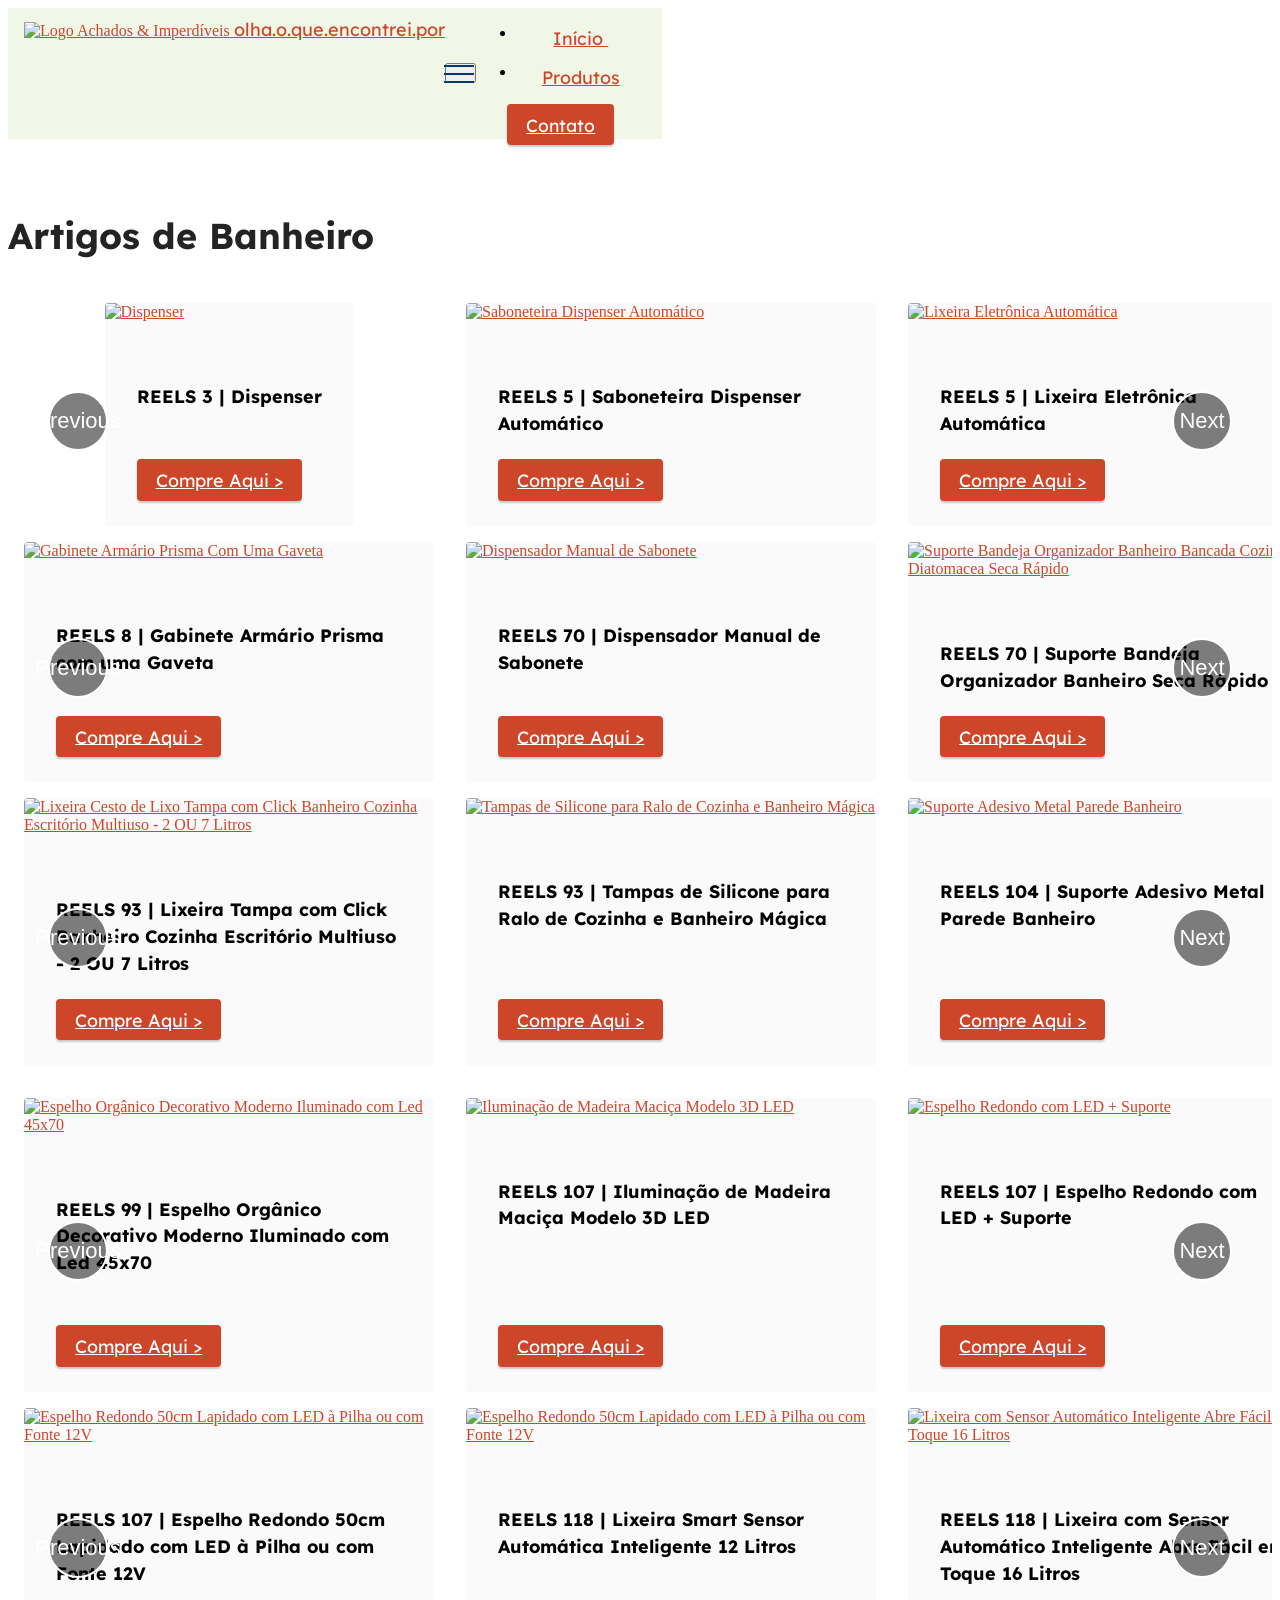
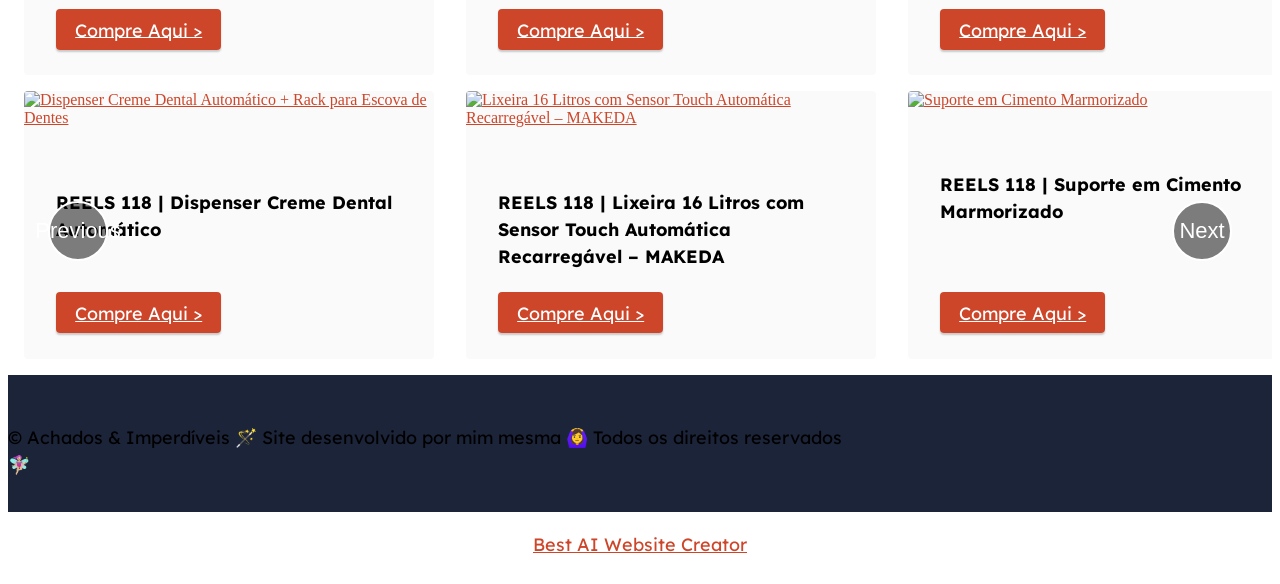
==== banheiro.html @ f6f1e936 "create github pages" ====
<!DOCTYPE html>
<html  >
<head>
  <!-- Site made with Mobirise Website Builder v5.9.13, https://mobirise.com -->
  <meta charset="UTF-8">
  <meta http-equiv="X-UA-Compatible" content="IE=edge">
  <meta name="generator" content="Mobirise v5.9.13, mobirise.com">
  <meta name="viewport" content="width=device-width, initial-scale=1, minimum-scale=1">
  <link rel="shortcut icon" href="assets/images/logo-ajuda-inspirada-96x96.jpeg" type="image/x-icon">
  <meta name="description" content="">
  
  
  <title>Banheiro</title>
  <link rel="stylesheet" href="assets/web/assets/mobirise-icons2/mobirise2.css">
  <link rel="stylesheet" href="assets/web/assets/mobirise-icons-bold/mobirise-icons-bold.css">
  <link rel="stylesheet" href="assets/bootstrap/css/bootstrap.min.css">
  <link rel="stylesheet" href="assets/bootstrap/css/bootstrap-grid.min.css">
  <link rel="stylesheet" href="assets/bootstrap/css/bootstrap-reboot.min.css">
  <link rel="stylesheet" href="assets/dropdown/css/style.css">
  <link rel="stylesheet" href="assets/socicon/css/styles.css">
  <link rel="stylesheet" href="assets/theme/css/style.css">
  <link href="assets/fonts/style.css" rel="stylesheet">
  <link rel="preload" href="https://fonts.googleapis.com/css?family=Lexend:100,200,300,400,500,600,700,800,900&display=swap" as="style" onload="this.onload=null;this.rel='stylesheet'">
  <noscript><link rel="stylesheet" href="https://fonts.googleapis.com/css?family=Lexend:100,200,300,400,500,600,700,800,900&display=swap"></noscript>
  <link rel="preload" as="style" href="assets/mobirise/css/mbr-additional.css?v=Akysnv"><link rel="stylesheet" href="assets/mobirise/css/mbr-additional.css?v=Akysnv" type="text/css">

  
  
  
</head>
<body>
  
  <section data-bs-version="5.1" class="menu menu3 cid-uh9i0EoOH8" once="menu" id="menu3-8e">
    
    <nav class="navbar navbar-dropdown navbar-expand-lg">
        <div class="container">
            <div class="navbar-brand">
                <span class="navbar-logo">
                    <a href="loja.html">
                        <img src="assets/images/foto-de-perfil-155x155.png" alt="Logo Achados &amp; Imperdíveis" style="height: 4.6rem;">
                    </a>
                </span>
                <span class="navbar-caption-wrap"><a class="navbar-caption text-primary display-5" href="loja.html#header1-i">olha.o.que.encontrei.por</a></span>
            </div>
            <button class="navbar-toggler" type="button" data-toggle="collapse" data-bs-toggle="collapse" data-target="#navbarSupportedContent" data-bs-target="#navbarSupportedContent" aria-controls="navbarNavAltMarkup" aria-expanded="false" aria-label="Toggle navigation">
                <div class="hamburger">
                    <span></span>
                    <span></span>
                    <span></span>
                    <span></span>
                </div>
            </button>
            <div class="collapse navbar-collapse" id="navbarSupportedContent">
                <ul class="navbar-nav nav-dropdown" data-app-modern-menu="true"><li class="nav-item"><a class="nav-link link text-primary display-7" href="loja.html#header1-i"><span class="mbrib-home mbr-iconfont mbr-iconfont-btn"></span>Início&nbsp;</a></li>
                    <li class="nav-item"><a class="nav-link link text-primary display-7" href="loja.html#features2-7y"><span class="mobi-mbri mobi-mbri-search mbr-iconfont mbr-iconfont-btn"></span>Produtos</a></li></ul>
                <div class="icons-menu">
                    <a class="iconfont-wrapper" href="https://www.facebook.com/profile.php?id=61561128892875" target="_blank">
                        <span class="p-2 mbr-iconfont socicon-facebook socicon"></span>
                    </a>
                    <a class="iconfont-wrapper" href="https://www.tiktok.com/@olha.o.que.encontrei.por" target="_blank">
                        <span class="p-2 mbr-iconfont socicon-tiktok socicon"></span>
                    </a>
                    <a class="iconfont-wrapper" href="https://www.instagram.com/olha.o.que.encontrei.por/" target="_blank">
                        <span class="p-2 mbr-iconfont socicon-instagram socicon"></span>
                    </a>
                    
                </div>
                <div class="navbar-buttons mbr-section-btn"><a class="btn btn-primary display-4" href="loja.html#contacts2-7x">Contato</a></div>
            </div>
        </div>
    </nav>
</section>

<section data-bs-version="5.1" class="slider4 mbr-embla cid-uhdHK4WmVm" id="slider4-8n">
    
    
    <div class="position-relative text-center">
        <div class="mbr-section-head">
            <h4 class="mbr-section-title mbr-fonts-style align-center mb-0 display-2">
                <strong>Artigos de Banheiro</strong></h4>
            
        </div>
        <div class="embla mt-4" data-skip-snaps="true" data-align="center" data-contain-scroll="trimSnaps" data-auto-play-interval="5" data-draggable="true">
            <div class="embla__viewport container-fluid">
                <div class="embla__container">
                    <div class="embla__slide slider-image item" style="margin-left: 1rem; margin-right: 1rem;">
                        <div class="slide-content">
                            <div class="item-wrapper">
                                <div class="item-img">
                                    
                                <a href="banheiro.html"><img src="assets/images/reel-3-dispenser-800x800.jpg" alt="Dispenser " data-slide-to="0" data-bs-slide-to="0"></a></div>
                            </div>
                            <div class="item-content">
                                <h5 class="item-title mbr-fonts-style display-7"><strong>REELS 3 | Dispenser</strong></h5>
                                
                                
                            </div>
                            <div class="mbr-section-btn item-footer mt-2"><a href="https://shopee.com.br/product/822342009/23292463855?uls_trackid=505bba8500cl&utm_campaign=-&utm_content=----&utm_medium=affiliates&utm_source=an_18386360314&utm_term=bdh58r6mh5ur" class="btn btn-primary item-btn display-7" target="_blank">Compre Aqui &gt;</a></div>
                        </div>
                    </div>
                    <div class="embla__slide slider-image item" style="margin-left: 1rem; margin-right: 1rem;">
                        <div class="slide-content">
                            <div class="item-wrapper">
                                <div class="item-img">
                                    
                                <a href="banheiro.html"><img src="assets/images/reel-5-saboneteira-dispenser-800x800.jpg" alt="Saboneteira Dispenser Automático" data-slide-to="1" data-bs-slide-to="1"></a></div>
                            </div>
                            <div class="item-content">
                                <h5 class="item-title mbr-fonts-style display-7"><strong>REELS 5 | Saboneteira Dispenser Automático</strong></h5>
                                
                                
                            </div>
                            <div class="mbr-section-btn item-footer mt-2"><a href="https://s.shopee.com.br/606aJGH5vE" class="btn btn-primary item-btn display-7" target="_blank">Compre Aqui &gt;</a></div>
                        </div>
                    </div>
                    <div class="embla__slide slider-image item" style="margin-left: 1rem; margin-right: 1rem;">
                        <div class="slide-content">
                            <div class="item-wrapper">
                                <div class="item-img">
                                    
                                <a href="banheiro.html"><img src="assets/images/reel-5-lixeira-eletrnica-automtica-800x800.jpg" alt="Lixeira Eletrônica Automática " data-slide-to="2" data-bs-slide-to="2"></a></div>
                            </div>
                            <div class="item-content">
                                <h5 class="item-title mbr-fonts-style display-7"><strong>REELS 5 | Lixeira Eletrônica Automática&nbsp;</strong></h5>
                                
                                
                            </div>
                            <div class="mbr-section-btn item-footer mt-2"><a href="https://s.shopee.com.br/7pZMg9Uivg" class="btn btn-primary item-btn display-7" target="_blank">Compre Aqui &gt;</a></div>
                        </div>
                    </div><div class="embla__slide slider-image item" style="margin-left: 1rem; margin-right: 1rem;">
                        <div class="slide-content">
                            <div class="item-wrapper">
                                <div class="item-img">
                                    
                                <a href="banheiro.html"><img src="assets/images/reel-43-prateleira-de-banheiro-premium-retangular-prateleira-banheiro-porta-800x800.jpg" alt="Lixeira Eletrônica Automática " data-slide-to="3" data-bs-slide-to="3"></a></div>
                            </div>
                            <div class="item-content">
                                <h5 class="item-title mbr-fonts-style display-7"><strong>REELS 43 | Prateleira Premium&nbsp; Retangular&nbsp;</strong></h5>
                                
                                
                            </div>
                            <div class="mbr-section-btn item-footer mt-2"><a href="https://s.shopee.com.br/A9wYV46pV4" class="btn btn-primary item-btn display-7" target="_blank">Compre Aqui &gt;</a></div>
                        </div>
                    </div>
                    
                </div>
            </div>
            <button class="embla__button embla__button--prev">
                <span class="mobi-mbri mobi-mbri-arrow-prev mbr-iconfont" aria-hidden="true"></span>
                <span class="sr-only visually-hidden visually-hidden">Previous</span>
            </button>
            <button class="embla__button embla__button--next">
                <span class="mobi-mbri mobi-mbri-arrow-next mbr-iconfont" aria-hidden="true"></span>
                <span class="sr-only visually-hidden visually-hidden">Next</span>
            </button>
        </div>
    </div>
</section>

<section data-bs-version="5.1" class="slider4 mbr-embla cid-uhdOCndmWg" id="slider4-8p">
    
    
    <div class="position-relative text-center">
        
        <div class="embla mt-4" data-skip-snaps="true" data-align="center" data-contain-scroll="trimSnaps" data-auto-play-interval="5" data-draggable="true">
            <div class="embla__viewport container-fluid">
                <div class="embla__container">
                    <div class="embla__slide slider-image item" style="margin-left: 1rem; margin-right: 1rem;">
                        <div class="slide-content">
                            <div class="item-wrapper">
                                <div class="item-img">
                                    
                                <a href="banheiro.html"><img src="assets/images/reel-8-gabinete-armrio-prisma-com-uma-gaveta-1000x1000.jpg" alt="Gabinete Armário Prisma Com Uma Gaveta " data-slide-to="0" data-bs-slide-to="0"></a></div>
                            </div>
                            <div class="item-content">
                                <h5 class="item-title mbr-fonts-style display-7"><strong>REELS 8 | Gabinete Armário Prisma com uma Gaveta&nbsp;</strong></h5>
                                
                                
                            </div>
                            <div class="mbr-section-btn item-footer mt-2"><a href="https://s.shopee.com.br/3q268D8091" class="btn btn-primary item-btn display-7" target="_blank">Compre Aqui &gt;</a></div>
                        </div>
                    </div><div class="embla__slide slider-image item" style="margin-left: 1rem; margin-right: 1rem;">
                        <div class="slide-content">
                            <div class="item-wrapper">
                                <div class="item-img">
                                    
                                <a href="banheiro.html" target="false"></a><a href="banheiro.html"><img src="assets/images/reel-70-dispensador-manual-de-sabonete-lquido-shampoo-multifuncional-suporte-parede-para-banheiro-cozinha-601x601.jpg" alt="Dispensador Manual de Sabonete " data-slide-to="1" data-bs-slide-to="1"></a></div>
                            </div>
                            <div class="item-content">
                                <h5 class="item-title mbr-fonts-style display-7"><strong>REELS 70 | Dispensador Manual de Sabonete&nbsp;</strong></h5>
                                
                                
                            </div>
                            <div class="mbr-section-btn item-footer mt-2"><a href="https://s.shopee.com.br/5fUPESbk4z " class="btn btn-primary item-btn display-7" target="_blank">Compre Aqui &gt;</a></div>
                        </div>
                    </div><div class="embla__slide slider-image item" style="margin-left: 1rem; margin-right: 1rem;">
                        <div class="slide-content">
                            <div class="item-wrapper">
                                <div class="item-img">
                                    
                                <a href="banheiro.html" target="false"></a><a href="banheiro.html" target="false"></a><a href="banheiro.html"><img src="assets/images/reel-70-suporte-bandeja-organizador-banheiro-bancada-cozinha-diatomacea-seca-rpido-601x601.jpg" alt="Suporte Bandeja Organizador Banheiro Bancada Cozinha Diatomacea Seca Rápido " data-slide-to="2" data-bs-slide-to="2"></a></div>
                            </div>
                            <div class="item-content">
                                <h5 class="item-title mbr-fonts-style display-7"><strong>REELS 70 | Suporte Bandeja Organizador Banheiro Seca Rápido&nbsp;</strong></h5>
                                
                                
                            </div>
                            <div class="mbr-section-btn item-footer mt-2"><a href="https://s.shopee.com.br/5KrYpqd0kx" class="btn btn-primary item-btn display-7" target="_blank">Compre Aqui &gt;</a></div>
                        </div>
                    </div><div class="embla__slide slider-image item" style="margin-left: 1rem; margin-right: 1rem;">
                        <div class="slide-content">
                            <div class="item-wrapper">
                                <div class="item-img">
                                    
                                <a href="banheiro.html" target="false"></a><a href="banheiro.html" target="false"></a><a href="banheiro.html" target="false"></a><a href="banheiro.html"><img src="assets/images/reel-84-tapete-de-banheiro-microfibra-bolinha-antiderrapante-macarro-saida-box-lavavel-a-maquina-601x601.jpg" alt="Tapete Microfibra Bolinha Antiderrapante " data-slide-to="3" data-bs-slide-to="3"></a></div>
                            </div>
                            <div class="item-content">
                                <h5 class="item-title mbr-fonts-style display-7"><strong>REELS 84 | Tapete Microfibra Bolinha Antiderrapante&nbsp;</strong></h5>
                                
                                
                            </div>
                            <div class="mbr-section-btn item-footer mt-2"><a href="https://s.shopee.com.br/9pK7zuQrxK" class="btn btn-primary item-btn display-7" target="_blank">Compre Aqui &gt;</a></div>
                        </div>
                    </div>
                    
                    
                    
                </div>
            </div>
            <button class="embla__button embla__button--prev">
                <span class="mobi-mbri mobi-mbri-arrow-prev mbr-iconfont" aria-hidden="true"></span>
                <span class="sr-only visually-hidden visually-hidden">Previous</span>
            </button>
            <button class="embla__button embla__button--next">
                <span class="mobi-mbri mobi-mbri-arrow-next mbr-iconfont" aria-hidden="true"></span>
                <span class="sr-only visually-hidden visually-hidden">Next</span>
            </button>
        </div>
    </div>
</section>

<section data-bs-version="5.1" class="slider4 mbr-embla cid-ujGu30vDfX" id="slider4-b3">
    
    
    <div class="position-relative text-center">
        
        <div class="embla mt-4" data-skip-snaps="true" data-align="center" data-contain-scroll="trimSnaps" data-auto-play-interval="5" data-draggable="true">
            <div class="embla__viewport container-fluid">
                <div class="embla__container">
                    <div class="embla__slide slider-image item" style="margin-left: 1rem; margin-right: 1rem;">
                        <div class="slide-content">
                            <div class="item-wrapper">
                                <div class="item-img">
                                    
                                <a href="banheiro.html"><img src="assets/images/reel-93-lixeira-cesto-de-lixo-tampa-com-click-banheiro-cozinha-escritrio-multiuso-2-ou-7-litros-1000x1000.jpg" alt="Lixeira Cesto de Lixo Tampa com Click Banheiro Cozinha Escritório Multiuso - 2 OU 7 Litros " data-slide-to="0" data-bs-slide-to="0"></a></div>
                            </div>
                            <div class="item-content">
                                <h5 class="item-title mbr-fonts-style display-7"><strong>REELS 93 | Lixeira Tampa com Click Banheiro Cozinha Escritório Multiuso - 2 OU 7 Litros&nbsp;</strong></h5>
                                
                                
                            </div>
                            <div class="mbr-section-btn item-footer mt-2"><a href="https://s.shopee.com.br/1LLe8QYQ6h" class="btn btn-primary item-btn display-7" target="_blank">Compre Aqui &gt;</a></div>
                        </div>
                    </div>
                    <div class="embla__slide slider-image item" style="margin-left: 1rem; margin-right: 1rem;">
                        <div class="slide-content">
                            <div class="item-wrapper">
                                <div class="item-img">
                                    
                                <a href="banheiro.html"><img src="assets/images/reel-93-tampas-de-silicone-para-ralo-de-cozinha-e-banheiro-magica-4673-287x287.jpg" alt="Tampas de Silicone para Ralo de Cozinha e Banheiro Mágica " data-slide-to="1" data-bs-slide-to="1"></a></div>
                            </div>
                            <div class="item-content">
                                <h5 class="item-title mbr-fonts-style display-7"><strong>REELS 93 | Tampas de Silicone para Ralo de Cozinha e Banheiro Mágica&nbsp;</strong></h5>
                                
                                
                            </div>
                            <div class="mbr-section-btn item-footer mt-2"><a href="https://s.shopee.com.br/1B2Dw7Z3Rg" class="btn btn-primary item-btn display-7" target="_blank">Compre Aqui &gt;</a></div>
                        </div>
                    </div><div class="embla__slide slider-image item" style="margin-left: 1rem; margin-right: 1rem;">
                        <div class="slide-content">
                            <div class="item-wrapper">
                                <div class="item-img">
                                    
                                <a href="banheiro.html" target="false"></a><a href="banheiro.html"><img src="assets/images/reel-104-prateleira-adesivo-suporte-metal-parede-banheiro-shampoo-287x287.jpg" alt="Suporte Adesivo Metal Parede Banheiro " data-slide-to="2" data-bs-slide-to="2"></a></div>
                            </div>
                            <div class="item-content">
                                <h5 class="item-title mbr-fonts-style display-7"><strong>REELS 104 | Suporte Adesivo Metal Parede Banheiro&nbsp;</strong></h5>
                                
                                
                            </div>
                            <div class="mbr-section-btn item-footer mt-2"><a href="https://s.shopee.com.br/1LLmTUgFkn" class="btn btn-primary item-btn display-7" target="_blank">Compre Aqui &gt;</a></div>
                        </div>
                    </div><div class="embla__slide slider-image item" style="margin-left: 1rem; margin-right: 1rem;">
                        <div class="slide-content">
                            <div class="item-wrapper">
                                <div class="item-img">
                                    
                                <a href="banheiro.html" target="false"></a><a href="banheiro.html" target="false"></a><a href="banheiro.html"><img src="assets/images/reel-107-kit-3-cestos-organizadores-de-bambu-multiuso-com-forro-287x287.jpg" alt="Kit 3 Cestos Organizadores de Bambu Multiuso com Forro  " data-slide-to="3" data-bs-slide-to="3"></a></div>
                            </div>
                            <div class="item-content">
                                <h5 class="item-title mbr-fonts-style display-7"><strong>REELS 107 | Kit 3 Cestos Organizadores de Bambu Multiuso com Forro&nbsp;&nbsp;</strong></h5>
                                
                                
                            </div>
                            <div class="mbr-section-btn item-footer mt-2"><a href="https://s.shopee.com.br/700AzCoXhC" class="btn btn-primary item-btn display-7" target="_blank">Compre Aqui &gt;</a></div>
                        </div>
                    </div>
                    
                    
                </div>
            </div>
            <button class="embla__button embla__button--prev">
                <span class="mobi-mbri mobi-mbri-arrow-prev mbr-iconfont" aria-hidden="true"></span>
                <span class="sr-only visually-hidden visually-hidden">Previous</span>
            </button>
            <button class="embla__button embla__button--next">
                <span class="mobi-mbri mobi-mbri-arrow-next mbr-iconfont" aria-hidden="true"></span>
                <span class="sr-only visually-hidden visually-hidden">Next</span>
            </button>
        </div>
    </div>
</section>

<section data-bs-version="5.1" class="slider4 mbr-embla cid-ujGtTC5VLA" id="slider4-b2">
    
    
    <div class="position-relative text-center">
        
        <div class="embla mt-4" data-skip-snaps="true" data-align="center" data-contain-scroll="trimSnaps" data-auto-play-interval="5" data-draggable="true">
            <div class="embla__viewport container-fluid">
                <div class="embla__container">
                    <div class="embla__slide slider-image item" style="margin-left: 1rem; margin-right: 1rem;">
                        <div class="slide-content">
                            <div class="item-wrapper">
                                <div class="item-img">
                                    
                                <a href="banheiro.html"><img src="assets/images/reel-99-espelho-orgnico-decorativo-moderno-iluminado-com-led-45x70-769x769.jpg" alt="Espelho Orgânico Decorativo Moderno Iluminado com Led 45x70 " data-slide-to="0" data-bs-slide-to="0"></a></div>
                            </div>
                            <div class="item-content">
                                <h5 class="item-title mbr-fonts-style display-7"><strong>REELS 99 | Espelho Orgânico Decorativo Moderno Iluminado com Led 45x70&nbsp;</strong></h5>
                                
                                
                            </div>
                            <div class="mbr-section-btn item-footer mt-2"><a href="https://s.shopee.com.br/8zl8sHK7eA" class="btn btn-primary item-btn display-7" target="_blank">Compre Aqui &gt;</a></div>
                        </div>
                    </div><div class="embla__slide slider-image item" style="margin-left: 1rem; margin-right: 1rem;">
                        <div class="slide-content">
                            <div class="item-wrapper">
                                <div class="item-img">
                                    
                                <a href="banheiro.html" target="false"></a><a href="banheiro.html"><img src="assets/images/reel-107-iluminao-de-madeira-macia-modelo-3d-design-de-iluminao-led-lmpada-de-cogumelo-tablet-2312260-769x769.jpg" alt="Iluminação de Madeira Maciça Modelo 3D LED" data-slide-to="1" data-bs-slide-to="1"></a></div>
                            </div>
                            <div class="item-content">
                                <h5 class="item-title mbr-fonts-style display-7"><strong>REELS 107 | Iluminação de Madeira Maciça Modelo 3D LED</strong></h5>
                                
                                
                            </div>
                            <div class="mbr-section-btn item-footer mt-2"><a href="https://s.shopee.com.br/7UwRa7mdgL" class="btn btn-primary item-btn display-7" target="_blank">Compre Aqui &gt;</a></div>
                        </div>
                    </div><div class="embla__slide slider-image item" style="margin-left: 1rem; margin-right: 1rem;">
                        <div class="slide-content">
                            <div class="item-wrapper">
                                <div class="item-img">
                                    
                                <a href="banheiro.html" target="false"></a><a href="banheiro.html" target="false"></a><a href="banheiro.html"><img src="assets/images/reel-107-espelho-redondo-com-led-para-maquiagem-banheiro-suporte-769x1025.jpg" alt="Espelho Redondo com LED + Suporte" data-slide-to="2" data-bs-slide-to="2"></a></div>
                            </div>
                            <div class="item-content">
                                <h5 class="item-title mbr-fonts-style display-7"><strong>REELS 107 | Espelho Redondo com LED + Suporte</strong></h5>
                                
                                
                            </div>
                            <div class="mbr-section-btn item-footer mt-2"><a href="https://s.shopee.com.br/7AJbBVnuMF" class="btn btn-primary item-btn display-7" target="_blank">Compre Aqui &gt;</a></div>
                        </div>
                    </div><div class="embla__slide slider-image item" style="margin-left: 1rem; margin-right: 1rem;">
                        <div class="slide-content">
                            <div class="item-wrapper">
                                <div class="item-img">
                                    
                                <a href="banheiro.html" target="false"></a><a href="banheiro.html" target="false"></a><a href="banheiro.html" target="false"></a><a href="banheiro.html"><img src="assets/images/reel-118-xiaomi-goodbaba-escova-de-limpeza-vassoura-eltrica-sem-fio-769x769.jpg" alt="Xiaomi Goodbaba Escova Elétrica sem Fio Recarregável Esterilização UV Mop Hurricane Spin Scrubber " data-slide-to="3" data-bs-slide-to="3"></a></div>
                            </div>
                            <div class="item-content">
                                <h5 class="item-title mbr-fonts-style display-7"><strong>REELS 118 | Xiaomi Goodbaba Escova Elétrica sem Fio Recarregável Esterilização UV Mop Hurricane Spin Scrubber&nbsp;</strong></h5>
                                
                                
                            </div>
                            <div class="mbr-section-btn item-footer mt-2"><a href="https://s.shopee.com.br/8Up8FlMpM2" class="btn btn-primary item-btn display-7" target="_blank">Compre Aqui &gt;</a></div>
                        </div>
                    </div>
                    
                    
                    
                </div>
            </div>
            <button class="embla__button embla__button--prev">
                <span class="mobi-mbri mobi-mbri-arrow-prev mbr-iconfont" aria-hidden="true"></span>
                <span class="sr-only visually-hidden visually-hidden">Previous</span>
            </button>
            <button class="embla__button embla__button--next">
                <span class="mobi-mbri mobi-mbri-arrow-next mbr-iconfont" aria-hidden="true"></span>
                <span class="sr-only visually-hidden visually-hidden">Next</span>
            </button>
        </div>
    </div>
</section>

<section data-bs-version="5.1" class="slider4 mbr-embla cid-uk4QuuvQj9" id="slider4-b9">
    
    
    <div class="position-relative text-center">
        
        <div class="embla mt-4" data-skip-snaps="true" data-align="center" data-contain-scroll="trimSnaps" data-auto-play-interval="5" data-draggable="true">
            <div class="embla__viewport container-fluid">
                <div class="embla__container">
                    <div class="embla__slide slider-image item" style="margin-left: 1rem; margin-right: 1rem;">
                        <div class="slide-content">
                            <div class="item-wrapper">
                                <div class="item-img">
                                    
                                <a href="banheiro.html"><img src="assets/images/reel-107-espelho-redondo-50cmx-50cm-lapidado-com-led-pilha-ou-com-fonte-12v-ambiente-moderno-decorao-espelho-para-banheiros-808x808.jpg" alt="Espelho Redondo 50cm Lapidado com LED à Pilha ou com Fonte 12V " data-slide-to="0" data-bs-slide-to="0"></a></div>
                            </div>
                            <div class="item-content">
                                <h5 class="item-title mbr-fonts-style display-7"><strong>REELS 107 | Espelho Redondo 50cm Lapidado com LED à Pilha ou com Fonte 12V&nbsp;</strong></h5>
                                
                                
                            </div>
                            <div class="mbr-section-btn item-footer mt-2"><a href="https://s.shopee.com.br/7Kd1NonH1I" class="btn btn-primary item-btn display-7" target="_blank">Compre Aqui &gt;</a></div>
                        </div>
                    </div><div class="embla__slide slider-image item" style="margin-left: 1rem; margin-right: 1rem;">
                        <div class="slide-content">
                            <div class="item-wrapper">
                                <div class="item-img">
                                    
                                <a href="banheiro.html"><img src="assets/images/reel-118-lixeira-smart-sensor-automtica-inteligente-de-banheiro-cozinha-escritrio-12-litros.webp" alt="Espelho Redondo 50cm Lapidado com LED à Pilha ou com Fonte 12V " data-slide-to="1" data-bs-slide-to="1"></a></div>
                            </div>
                            <div class="item-content">
                                <h5 class="item-title mbr-fonts-style display-7"><strong>REELS 118 | Lixeira Smart Sensor Automática Inteligente 12 Litros</strong></h5>
                                
                                
                            </div>
                            <div class="mbr-section-btn item-footer mt-2"><a href="https://s.shopee.com.br/4Ag95PnE0f" class="btn btn-primary item-btn display-7" target="_blank">Compre Aqui &gt;</a></div>
                        </div>
                    </div><div class="embla__slide slider-image item" style="margin-left: 1rem; margin-right: 1rem;">
                        <div class="slide-content">
                            <div class="item-wrapper">
                                <div class="item-img">
                                    
                                <a href="banheiro.html" target="false"></a><a href="banheiro.html"><img src="assets/images/reel-118-lixeira-com-sensor-automtico-inteligente-abre-fcil-em-toque-cesto-lixo-casa-quarto-banheiro-cozinha-escritrio-16-litros.webp" alt="Lixeira com Sensor Automático Inteligente Abre Fácil em Toque 16 Litros" data-slide-to="2" data-bs-slide-to="2"></a></div>
                            </div>
                            <div class="item-content">
                                <h5 class="item-title mbr-fonts-style display-7"><strong>REELS 118 | Lixeira com Sensor Automático Inteligente Abre Fácil em Toque 16 Litros</strong></h5>
                                
                                
                            </div>
                            <div class="mbr-section-btn item-footer mt-2"><a href="https://s.shopee.com.br/4VIzTruX5Q" class="btn btn-primary item-btn display-7" target="_blank">Compre Aqui &gt;</a></div>
                        </div>
                    </div><div class="embla__slide slider-image item" style="margin-left: 1rem; margin-right: 1rem;">
                        <div class="slide-content">
                            <div class="item-wrapper">
                                <div class="item-img">
                                    
                                <a href="banheiro.html" target="false"></a><a href="banheiro.html"><img src="assets/images/reel-118-2023-novo-dispensador-automtico-de-sabo-de-espuma-usb-carregamento-sem-contato-display-inteligente-sensor-infravermelho-800x800.jpg" alt="Dispensador Automático de Sabão de Espuma USB Display Inteligente Sensor Infravermelho" data-slide-to="3" data-bs-slide-to="3"></a></div>
                            </div>
                            <div class="item-content">
                                <h5 class="item-title mbr-fonts-style display-7"><strong>REELS 118 | Dispensador Automático de Sabão de Espuma USB Display Inteligente Sensor Infravermelho&nbsp;</strong></h5>
                                
                                
                            </div>
                            <div class="mbr-section-btn item-footer mt-2"><a href="https://s.shopee.com.br/8ACHqxkXhS" class="btn btn-primary item-btn display-7" target="_blank">Compre Aqui &gt;</a></div>
                        </div>
                    </div>
                    
                    
                    
                </div>
            </div>
            <button class="embla__button embla__button--prev">
                <span class="mobi-mbri mobi-mbri-arrow-prev mbr-iconfont" aria-hidden="true"></span>
                <span class="sr-only visually-hidden visually-hidden">Previous</span>
            </button>
            <button class="embla__button embla__button--next">
                <span class="mobi-mbri mobi-mbri-arrow-next mbr-iconfont" aria-hidden="true"></span>
                <span class="sr-only visually-hidden visually-hidden">Next</span>
            </button>
        </div>
    </div>
</section>

<section data-bs-version="5.1" class="slider4 mbr-embla cid-uk4RtcG5PI" id="slider4-ba">
    
    
    <div class="position-relative text-center">
        
        <div class="embla mt-4" data-skip-snaps="true" data-align="center" data-contain-scroll="trimSnaps" data-auto-play-interval="5" data-draggable="true">
            <div class="embla__viewport container-fluid">
                <div class="embla__container">
                    <div class="embla__slide slider-image item" style="margin-left: 1rem; margin-right: 1rem;">
                        <div class="slide-content">
                            <div class="item-wrapper">
                                <div class="item-img">
                                    
                                <a href="banheiro.html"><img src="assets/images/reel-118-1pc-acessrios-do-banheiro-set-dispenser-creme-dental-automtico-squeezer-wall-mount-holder-escova-de-dentes-squeezer-titular-rack.webp" alt="Dispenser Creme Dental Automático + Rack para Escova de Dentes " data-slide-to="0" data-bs-slide-to="0"></a></div>
                            </div>
                            <div class="item-content">
                                <h5 class="item-title mbr-fonts-style display-7"><strong>REELS 118 | Dispenser Creme Dental Automático</strong></h5>
                                
                                
                            </div>
                            <div class="mbr-section-btn item-footer mt-2"><a href="https://s.shopee.com.br/8f8YRjHov8" class="btn btn-primary item-btn display-7" target="_blank">Compre Aqui &gt;</a></div>
                        </div>
                    </div><div class="embla__slide slider-image item" style="margin-left: 1rem; margin-right: 1rem;">
                        <div class="slide-content">
                            <div class="item-wrapper">
                                <div class="item-img">
                                    
                                <a href="banheiro.html" target="false"></a><a href="banheiro.html"><img src="assets/images/reel-118-lixeira-16-litros-com-sensor-touch-automtica-cozinha-banheiro-inteligente-recarregavel-makeda.webp" alt="Lixeira 16 Litros com Sensor Touch Automática Recarregável – MAKEDA" data-slide-to="1" data-bs-slide-to="1"></a></div>
                            </div>
                            <div class="item-content">
                                <h5 class="item-title mbr-fonts-style display-7"><strong>REELS 118 | Lixeira 16 Litros com Sensor Touch Automática Recarregável – MAKEDA</strong></h5>
                                
                                
                            </div>
                            <div class="mbr-section-btn item-footer mt-2"><a href="https://s.shopee.com.br/8f8YRjHov8" class="btn btn-primary item-btn display-7" target="_blank">Compre Aqui &gt;</a></div>
                        </div>
                    </div><div class="embla__slide slider-image item" style="margin-left: 1rem; margin-right: 1rem;">
                        <div class="slide-content">
                            <div class="item-wrapper">
                                <div class="item-img">
                                    
                                <a href="banheiro.html" target="false"></a><a href="banheiro.html"><img src="assets/images/reel-118-porta-copos-em-cimento-marmorizado-824x824.jpg" alt=" Suporte em Cimento Marmorizado " data-slide-to="2" data-bs-slide-to="2"></a></div>
                            </div>
                            <div class="item-content">
                                <h5 class="item-title mbr-fonts-style display-7"><strong>REELS 118 | Suporte em Cimento Marmorizado&nbsp;</strong></h5>
                                
                                
                            </div>
                            <div class="mbr-section-btn item-footer mt-2"><a href="https://s.shopee.com.br/5poN9YllX0" class="btn btn-primary item-btn display-7" target="_blank">Compre Aqui &gt;</a></div>
                        </div>
                    </div>
                    
                    
                    
                </div>
            </div>
            <button class="embla__button embla__button--prev">
                <span class="mobi-mbri mobi-mbri-arrow-prev mbr-iconfont" aria-hidden="true"></span>
                <span class="sr-only visually-hidden visually-hidden">Previous</span>
            </button>
            <button class="embla__button embla__button--next">
                <span class="mobi-mbri mobi-mbri-arrow-next mbr-iconfont" aria-hidden="true"></span>
                <span class="sr-only visually-hidden visually-hidden">Next</span>
            </button>
        </div>
    </div>
</section>

<section data-bs-version="5.1" class="footer3 cid-uh9hZfEhh4" once="footers" id="footer3-8d">

    

    

    <div class="container">
        <div class="media-container-row align-center mbr-white">
            
            
            <div class="row row-copirayt">
                <p class="mbr-text mb-0 mbr-fonts-style mbr-white align-center display-7">© Achados &amp; Imperdíveis 🪄  Site desenvolvido por mim mesma 🙆‍♀️  Todos os direitos reservados
<br>🧚🏼‍♀️</p>
            </div>
        </div>
    </div>
</section><section class="display-7" style="padding: 0;align-items: center;justify-content: center;flex-wrap: wrap;    align-content: center;display: flex;position: relative;height: 4rem;"><a href="https://mobiri.se/3145756" style="flex: 1 1;height: 4rem;position: absolute;width: 100%;z-index: 1;"><img alt="" style="height: 4rem;" src="[data-uri]"></a><p style="margin: 0;text-align: center;" class="display-7">&#8204;</p><a style="z-index:1" href="https://mobirise.com/builder/ai-website-creator.html">Best AI Website Creator</a></section><script src="assets/bootstrap/js/bootstrap.bundle.min.js"></script>  <script src="assets/smoothscroll/smooth-scroll.js"></script>  <script src="assets/ytplayer/index.js"></script>  <script src="assets/dropdown/js/navbar-dropdown.js"></script>  <script src="assets/embla/embla.min.js"></script>  <script src="assets/embla/script.js"></script>  <script src="assets/theme/js/script.js"></script>  
  
  
</body>
</html>
---- assets/fonts/style.css ----
@font-face {
   font-family: 'FontsFree-Net-FuturaStd-Book';
   font-display: swap;
   src: url('FontsFree-Net-FuturaStd-Book/font.ttf');
}
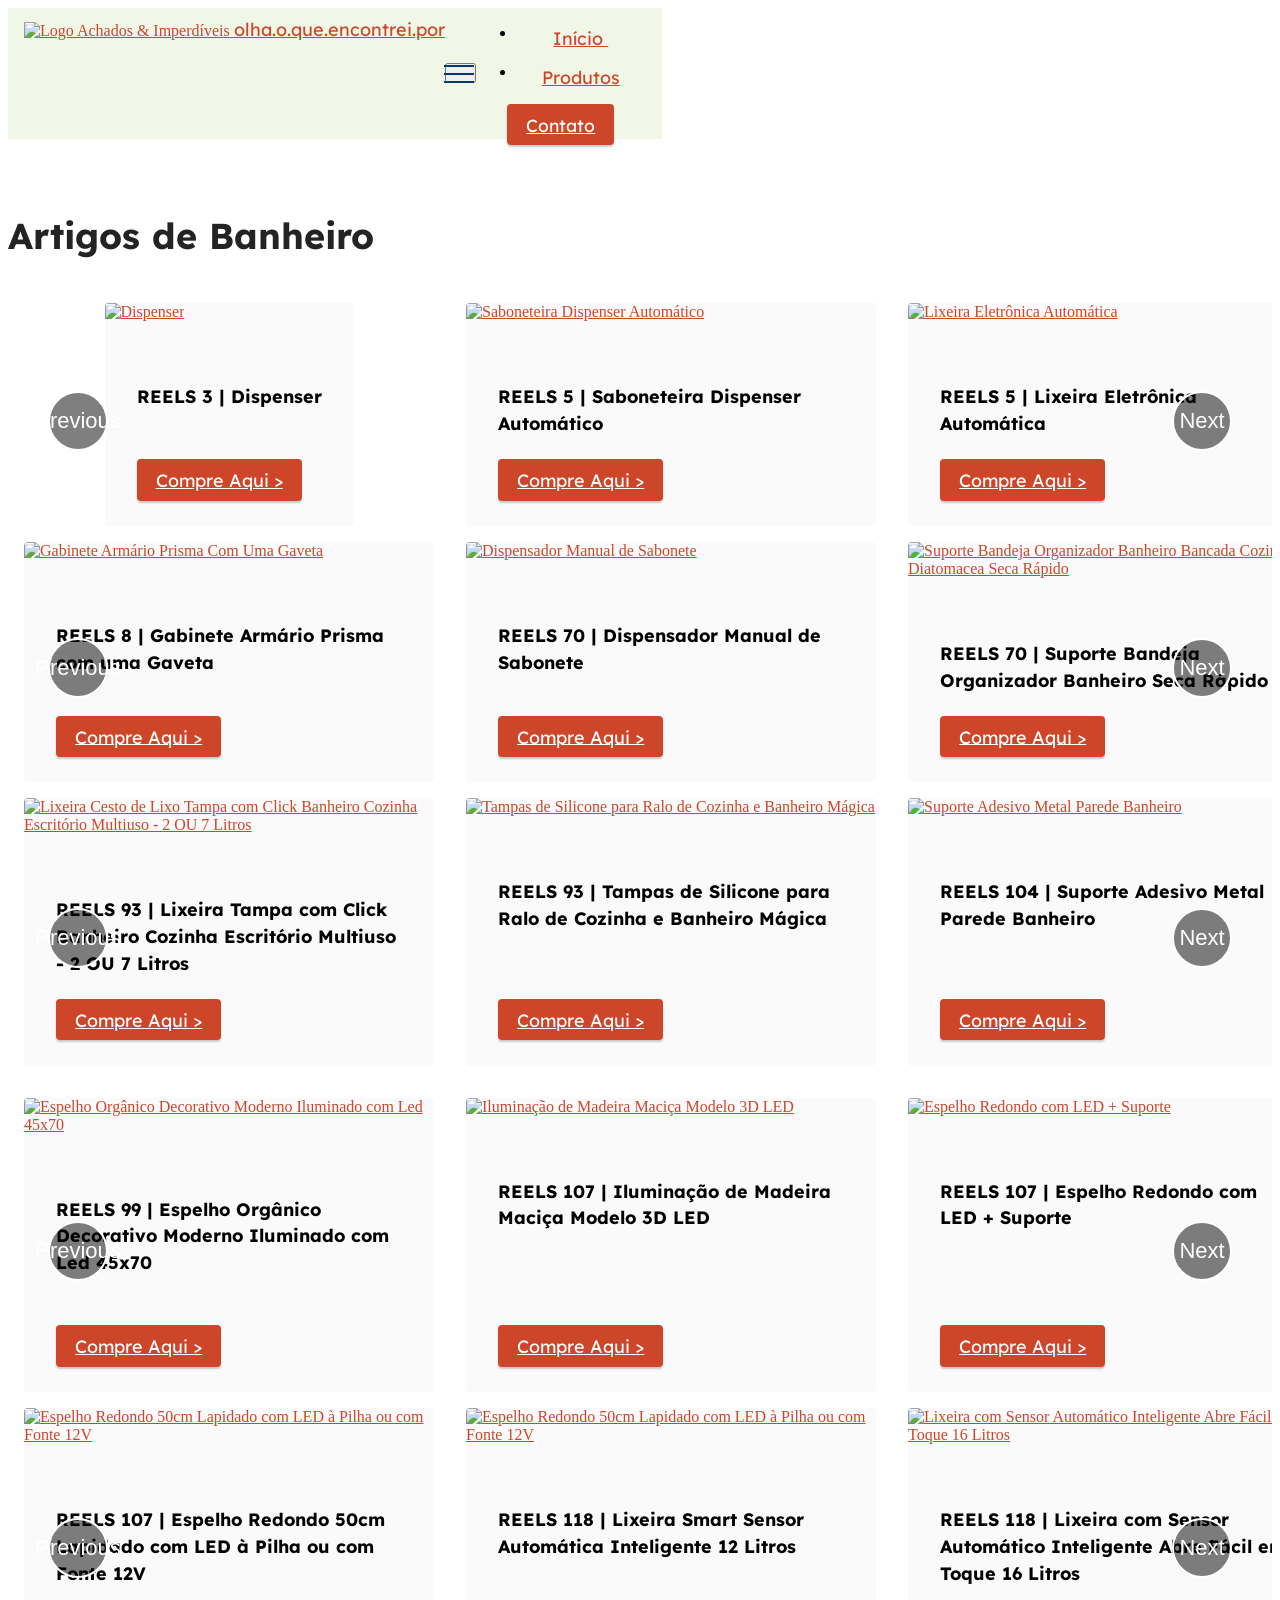
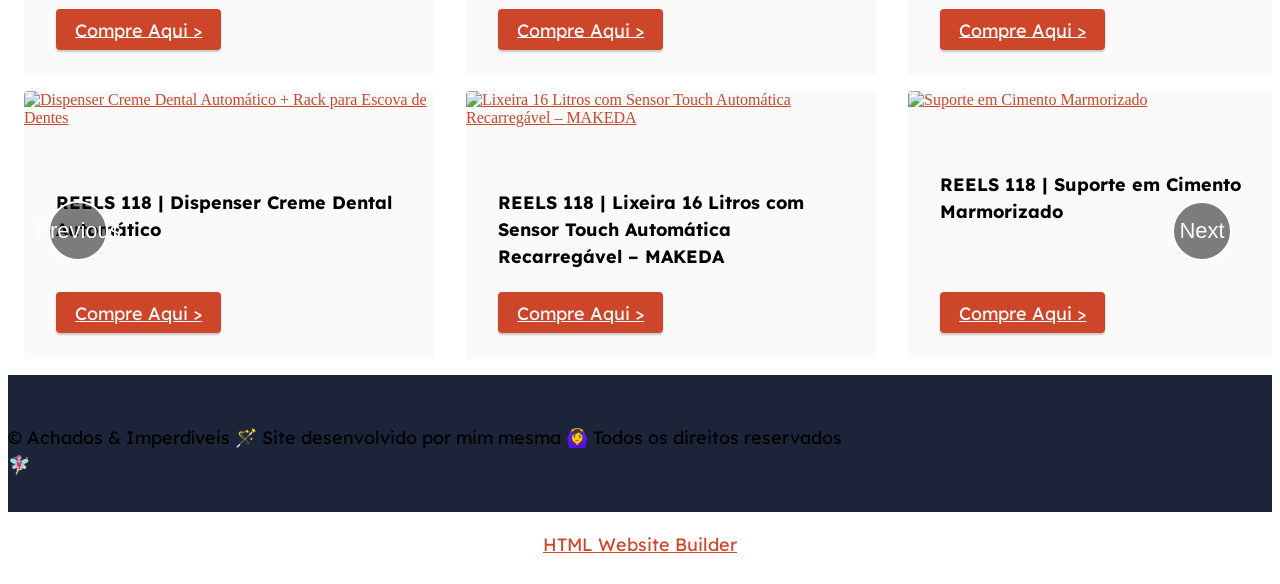
==== commit 38482d43: "create github pages" ====
--- a/banheiro.html
+++ b/banheiro.html
@@ -22,7 +22,7 @@
   <link href="assets/fonts/style.css" rel="stylesheet">
   <link rel="preload" href="https://fonts.googleapis.com/css?family=Lexend:100,200,300,400,500,600,700,800,900&display=swap" as="style" onload="this.onload=null;this.rel='stylesheet'">
   <noscript><link rel="stylesheet" href="https://fonts.googleapis.com/css?family=Lexend:100,200,300,400,500,600,700,800,900&display=swap"></noscript>
-  <link rel="preload" as="style" href="assets/mobirise/css/mbr-additional.css?v=Akysnv"><link rel="stylesheet" href="assets/mobirise/css/mbr-additional.css?v=Akysnv" type="text/css">
+  <link rel="preload" as="style" href="assets/mobirise/css/mbr-additional.css?v=M1fFNh"><link rel="stylesheet" href="assets/mobirise/css/mbr-additional.css?v=M1fFNh" type="text/css">
 
   
   
@@ -569,7 +569,7 @@
             </div>
         </div>
     </div>
-</section><section class="display-7" style="padding: 0;align-items: center;justify-content: center;flex-wrap: wrap;    align-content: center;display: flex;position: relative;height: 4rem;"><a href="https://mobiri.se/3145756" style="flex: 1 1;height: 4rem;position: absolute;width: 100%;z-index: 1;"><img alt="" style="height: 4rem;" src="[data-uri]"></a><p style="margin: 0;text-align: center;" class="display-7">&#8204;</p><a style="z-index:1" href="https://mobirise.com/builder/ai-website-creator.html">Best AI Website Creator</a></section><script src="assets/bootstrap/js/bootstrap.bundle.min.js"></script>  <script src="assets/smoothscroll/smooth-scroll.js"></script>  <script src="assets/ytplayer/index.js"></script>  <script src="assets/dropdown/js/navbar-dropdown.js"></script>  <script src="assets/embla/embla.min.js"></script>  <script src="assets/embla/script.js"></script>  <script src="assets/theme/js/script.js"></script>  
+</section><section class="display-7" style="padding: 0;align-items: center;justify-content: center;flex-wrap: wrap;    align-content: center;display: flex;position: relative;height: 4rem;"><a href="https://mobiri.se/3145756" style="flex: 1 1;height: 4rem;position: absolute;width: 100%;z-index: 1;"><img alt="" style="height: 4rem;" src="[data-uri]"></a><p style="margin: 0;text-align: center;" class="display-7">&#8204;</p><a style="z-index:1" href="https://mobirise.com/html-builder.html">HTML Website Builder</a></section><script src="assets/bootstrap/js/bootstrap.bundle.min.js"></script>  <script src="assets/smoothscroll/smooth-scroll.js"></script>  <script src="assets/ytplayer/index.js"></script>  <script src="assets/dropdown/js/navbar-dropdown.js"></script>  <script src="assets/embla/embla.min.js"></script>  <script src="assets/embla/script.js"></script>  <script src="assets/theme/js/script.js"></script>  
   
   
 </body>
